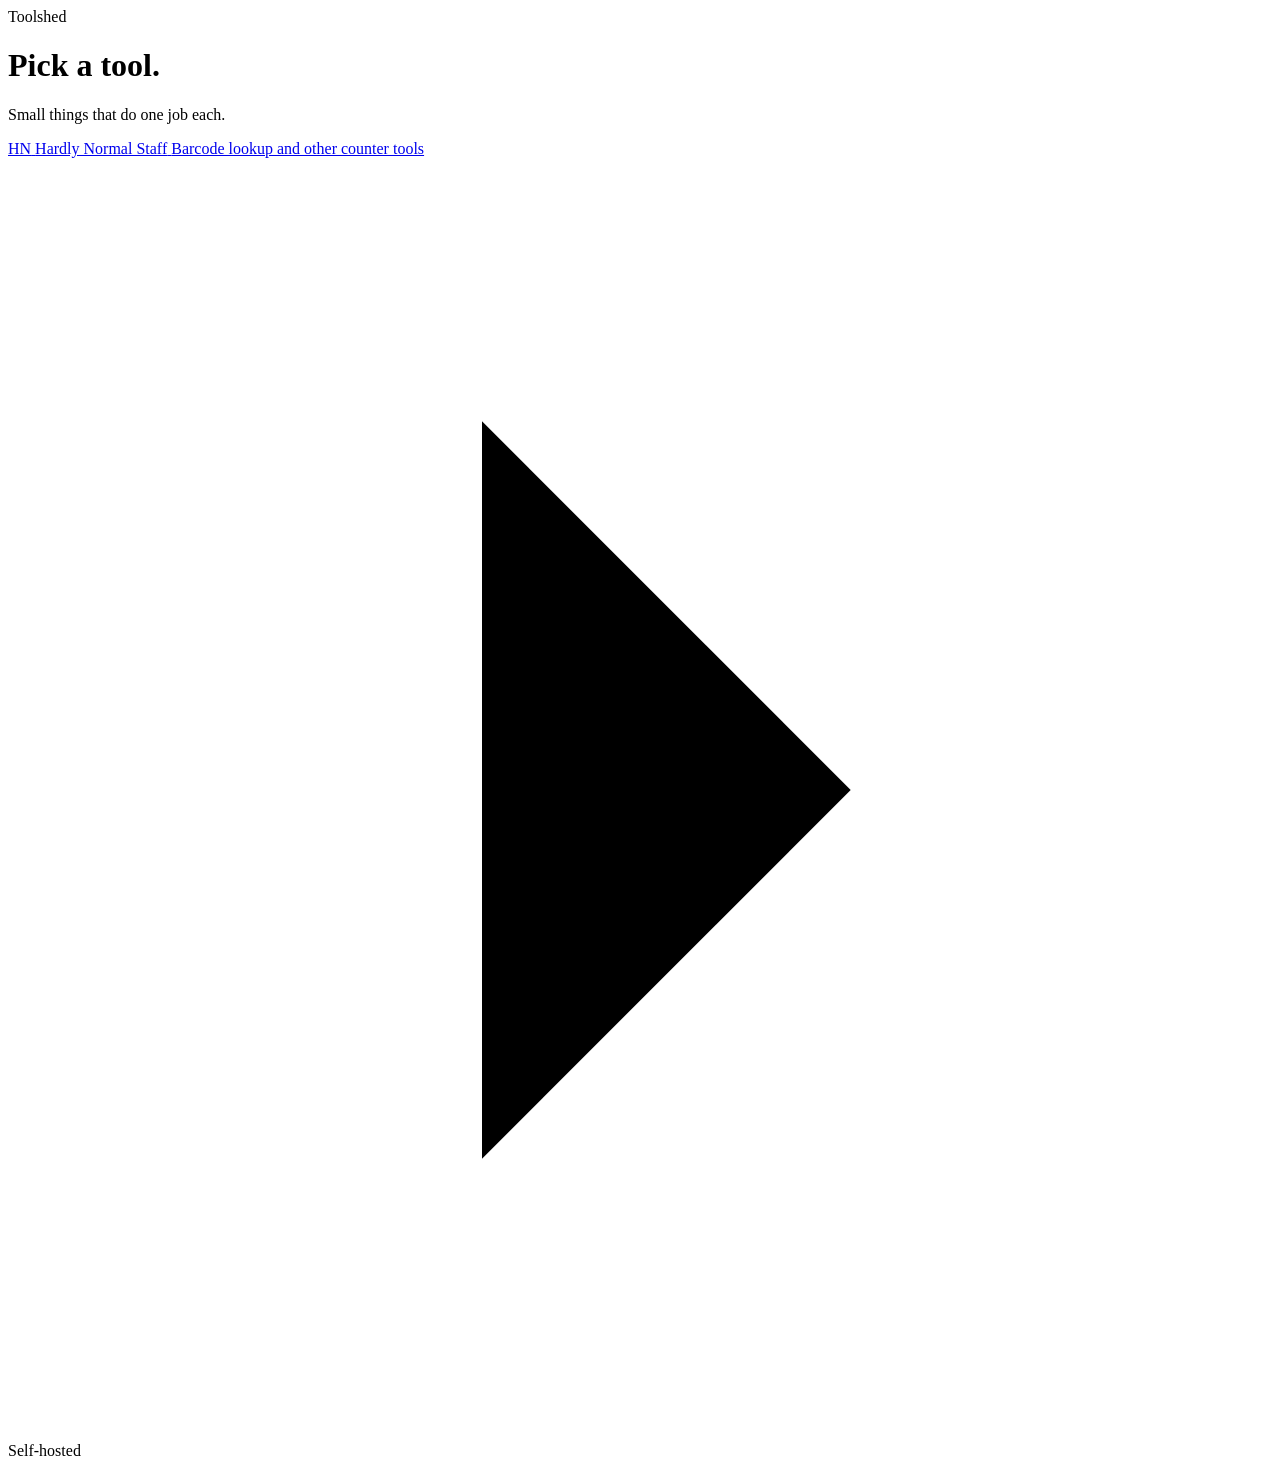
==== index.html @ 68626b6d "Initial Commit" ====
<!DOCTYPE html>
<html lang="en">
<head>
<meta charset="utf-8">
<meta name="viewport" content="width=device-width, initial-scale=1, viewport-fit=cover">
<meta name="theme-color" content="#0B1220">
<title>Toolshed</title>
<link rel="stylesheet" href="/assets/app.css">
</head>
<body>
<main class="shell">

  <span class="eyebrow">Toolshed</span>
  <h1>Pick a tool.</h1>
  <p class="lede">Small things that do one job each.</p>

  <div class="rule"></div>

  <nav class="tiles">

    <a class="tile" href="/hardly-normal/">
      <span class="glyph">HN</span>
      <span class="body">
        <span class="name">Hardly Normal Staff</span>
        <span class="desc">Barcode lookup and other counter tools</span>
      </span>
      <svg class="chev" viewBox="0 0 24 24"><path d="M9 5l7 7-7 7" stroke-linecap="round" stroke-linejoin="round"/></svg>
    </a>

    <!-- Copy the block above to add a tool. Change href, glyph, name, desc. -->

  </nav>

  <p class="foot">Self-hosted</p>

</main>
</body>
</html>
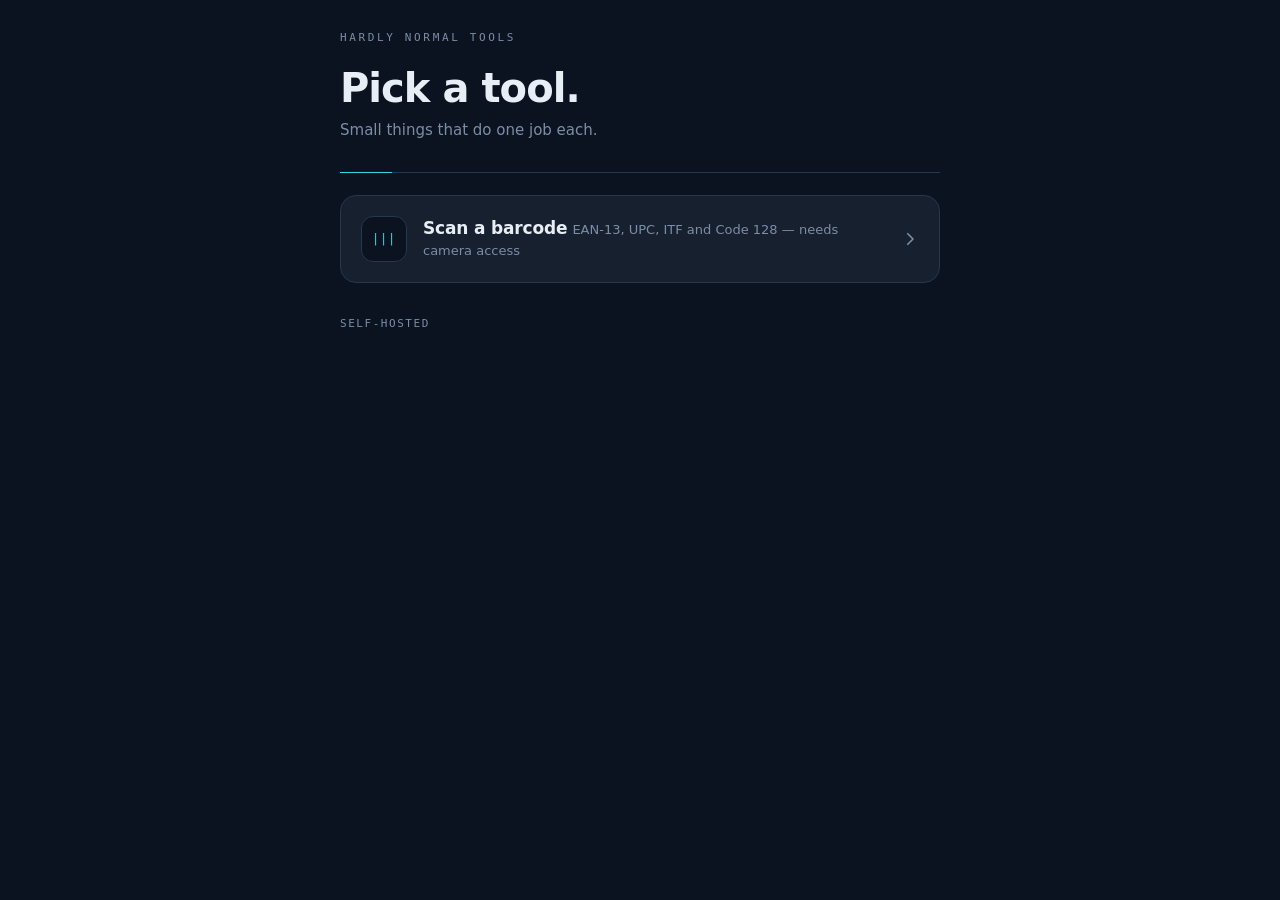
==== commit 2dfd16d1: "Flatten site to one click deep, add PWA install, fix scan bug - Rename site to "Hardly Normal Tools"" ====
--- a/index.html
+++ b/index.html
@@ -4,13 +4,21 @@
 <meta charset="utf-8">
 <meta name="viewport" content="width=device-width, initial-scale=1, viewport-fit=cover">
 <meta name="theme-color" content="#0B1220">
-<title>Toolshed</title>
+<title>Hardly Normal Tools</title>
 <link rel="stylesheet" href="/assets/app.css">
+<link rel="manifest" href="/assets/manifest.webmanifest">
+<link rel="icon" href="/assets/icons/icon-192.png" type="image/png">
+<link rel="apple-touch-icon" href="/assets/icons/apple-touch-icon.png">
+<meta name="apple-mobile-web-app-title" content="Hardly Normal Tools">
+<!-- Deliberately no apple-mobile-web-app-capable: iOS's standalone mode has a
+     long-standing WebKit bug (215884) that re-prompts for camera permission
+     on navigation. Staying a normal Safari tab keeps camera access reliable,
+     which matters a lot more here than a chromeless window. -->
 </head>
 <body>
 <main class="shell">
 
-  <span class="eyebrow">Toolshed</span>
+  <span class="eyebrow">Hardly Normal Tools</span>
   <h1>Pick a tool.</h1>
   <p class="lede">Small things that do one job each.</p>
 
@@ -18,11 +26,11 @@
 
   <nav class="tiles">
 
-    <a class="tile" href="/hardly-normal/">
-      <span class="glyph">HN</span>
+    <a class="tile" href="/scan/">
+      <span class="glyph">|||</span>
       <span class="body">
-        <span class="name">Hardly Normal Staff</span>
-        <span class="desc">Barcode lookup and other counter tools</span>
+        <span class="name">Scan a barcode</span>
+        <span class="desc">EAN-13, UPC, ITF and Code 128 — needs camera access</span>
       </span>
       <svg class="chev" viewBox="0 0 24 24"><path d="M9 5l7 7-7 7" stroke-linecap="round" stroke-linejoin="round"/></svg>
     </a>
@@ -34,5 +42,6 @@
   <p class="foot">Self-hosted</p>
 
 </main>
+<script>if ("serviceWorker" in navigator) navigator.serviceWorker.register("/sw.js");</script>
 </body>
 </html>
--- a/assets/app.css
+++ b/assets/app.css
@@ -0,0 +1,77 @@
+:root{
+  --ink:      #0B1220;
+  --ink-lift: #16202F;
+  --edge:     #27374D;
+  --paper:    #E8EEF5;
+  --muted:    #7C8DA5;
+  --live:     #35D6E8;
+  --lock:     #7BE495;
+  --warn:     #F2A65A;
+  --mono: ui-monospace, SFMono-Regular, "SF Mono", Menlo, Consolas, monospace;
+  --sans: system-ui, -apple-system, "Segoe UI", Roboto, sans-serif;
+}
+*{box-sizing:border-box;margin:0;padding:0;-webkit-tap-highlight-color:transparent}
+html{height:100%}
+body{
+  min-height:100%; background:var(--ink); color:var(--paper);
+  font-family:var(--sans); -webkit-font-smoothing:antialiased;
+}
+a{color:inherit;text-decoration:none}
+:focus-visible{outline:2px solid var(--live);outline-offset:3px;border-radius:6px}
+
+.shell{
+  max-width:640px; margin:0 auto;
+  padding:calc(env(safe-area-inset-top) + 26px) 20px calc(env(safe-area-inset-bottom) + 40px);
+}
+
+/* --- header --- */
+.eyebrow{
+  font-family:var(--mono); font-size:11px; letter-spacing:.24em;
+  text-transform:uppercase; color:var(--muted);
+}
+.back{
+  display:inline-flex; align-items:center; gap:9px;
+  font-family:var(--mono); font-size:11px; letter-spacing:.18em;
+  text-transform:uppercase; color:var(--muted);
+  padding:10px 14px 10px 11px; margin-left:-11px; border-radius:10px;
+}
+.back:hover{color:var(--live)}
+.back svg{width:13px;height:13px;stroke:currentColor;stroke-width:2.2;fill:none}
+
+h1{
+  font-size:clamp(30px,8vw,40px); font-weight:640; letter-spacing:-.024em;
+  line-height:1.05; margin:22px 0 10px;
+}
+.lede{color:var(--muted); font-size:15px; line-height:1.55; max-width:44ch}
+
+/* the rule doubles as the section marker — cyan means "you are here" */
+.rule{height:1px; background:var(--edge); margin:30px 0 22px; position:relative}
+.rule::before{content:""; position:absolute; left:0; top:0; width:52px; height:1px; background:var(--live)}
+
+/* --- tiles --- */
+.tiles{display:flex; flex-direction:column; gap:11px}
+.tile{
+  display:flex; align-items:center; gap:16px;
+  min-height:88px; padding:20px; border-radius:16px;
+  background:var(--ink-lift); border:1px solid var(--edge);
+  transition:border-color .16s ease, transform .12s ease, background .16s ease;
+}
+.tile:hover{border-color:var(--live); background:#1A2637}
+.tile:active{transform:scale(.99)}
+.tile .body{flex:1; min-width:0}
+.tile .name{font-size:17px; font-weight:600; letter-spacing:-.01em}
+.tile .desc{color:var(--muted); font-size:13px; line-height:1.45; margin-top:4px}
+.tile .chev{width:18px; height:18px; stroke:var(--muted); stroke-width:2.2; fill:none; flex:none}
+.tile:hover .chev{stroke:var(--live)}
+
+.tile .glyph{
+  width:46px; height:46px; flex:none; border-radius:12px;
+  background:var(--ink); border:1px solid var(--edge);
+  display:grid; place-items:center;
+  font-family:var(--mono); font-size:12px; letter-spacing:.06em; color:var(--live);
+}
+
+.foot{margin-top:34px; font-family:var(--mono); font-size:11px;
+      letter-spacing:.14em; text-transform:uppercase; color:var(--muted)}
+
+@media (prefers-reduced-motion:reduce){*{transition:none!important}}
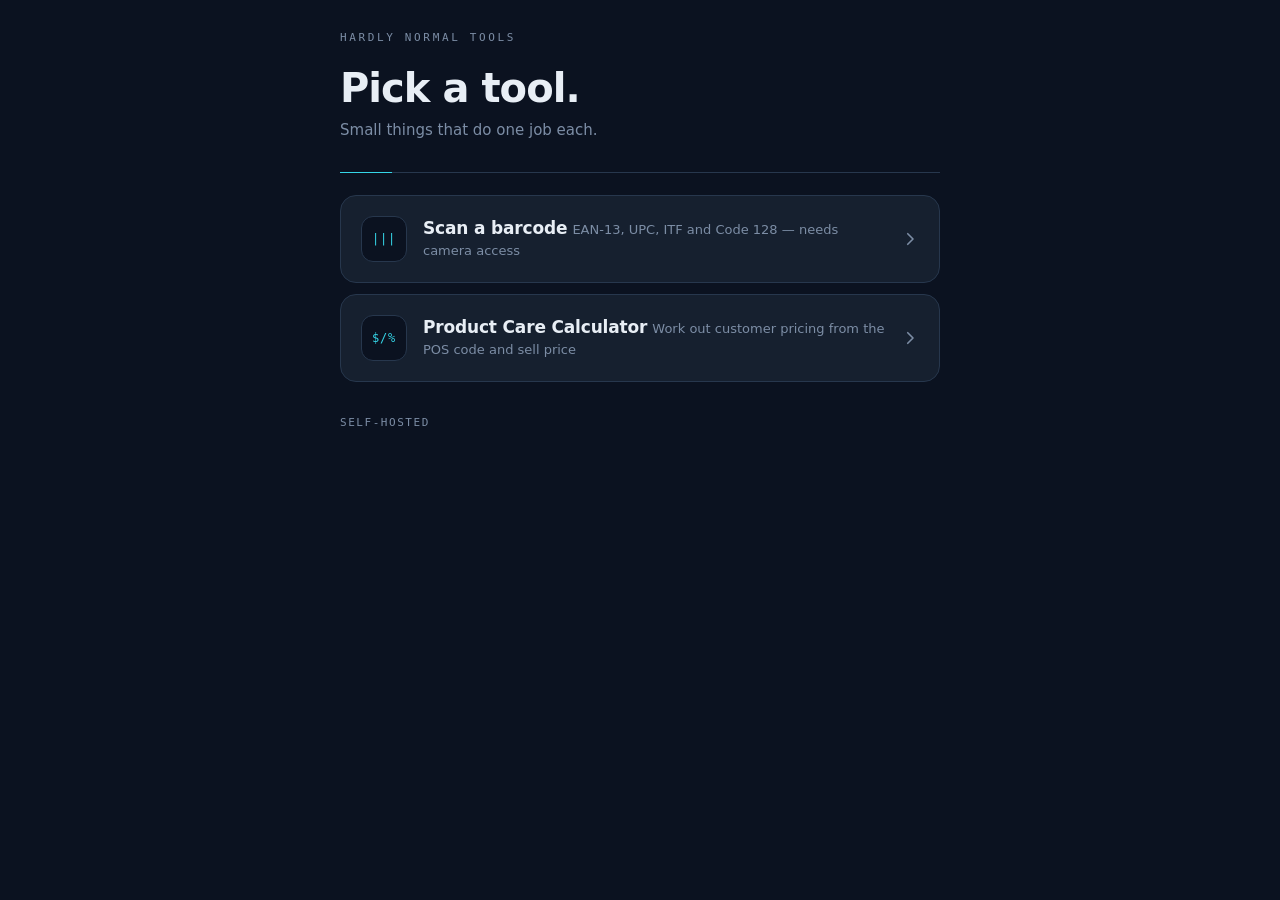
==== commit 50d77c96: "Add Product Care Calculator tool Staff enter each term's Code and Sell $ off the POS screen; cost is" ====
--- a/index.html
+++ b/index.html
@@ -35,6 +35,15 @@
       <svg class="chev" viewBox="0 0 24 24"><path d="M9 5l7 7-7 7" stroke-linecap="round" stroke-linejoin="round"/></svg>
     </a>
 
+    <a class="tile" href="/care-calc/">
+      <span class="glyph">$/%</span>
+      <span class="body">
+        <span class="name">Product Care Calculator</span>
+        <span class="desc">Work out customer pricing from the POS code and sell price</span>
+      </span>
+      <svg class="chev" viewBox="0 0 24 24"><path d="M9 5l7 7-7 7" stroke-linecap="round" stroke-linejoin="round"/></svg>
+    </a>
+
     <!-- Copy the block above to add a tool. Change href, glyph, name, desc. -->
 
   </nav>
